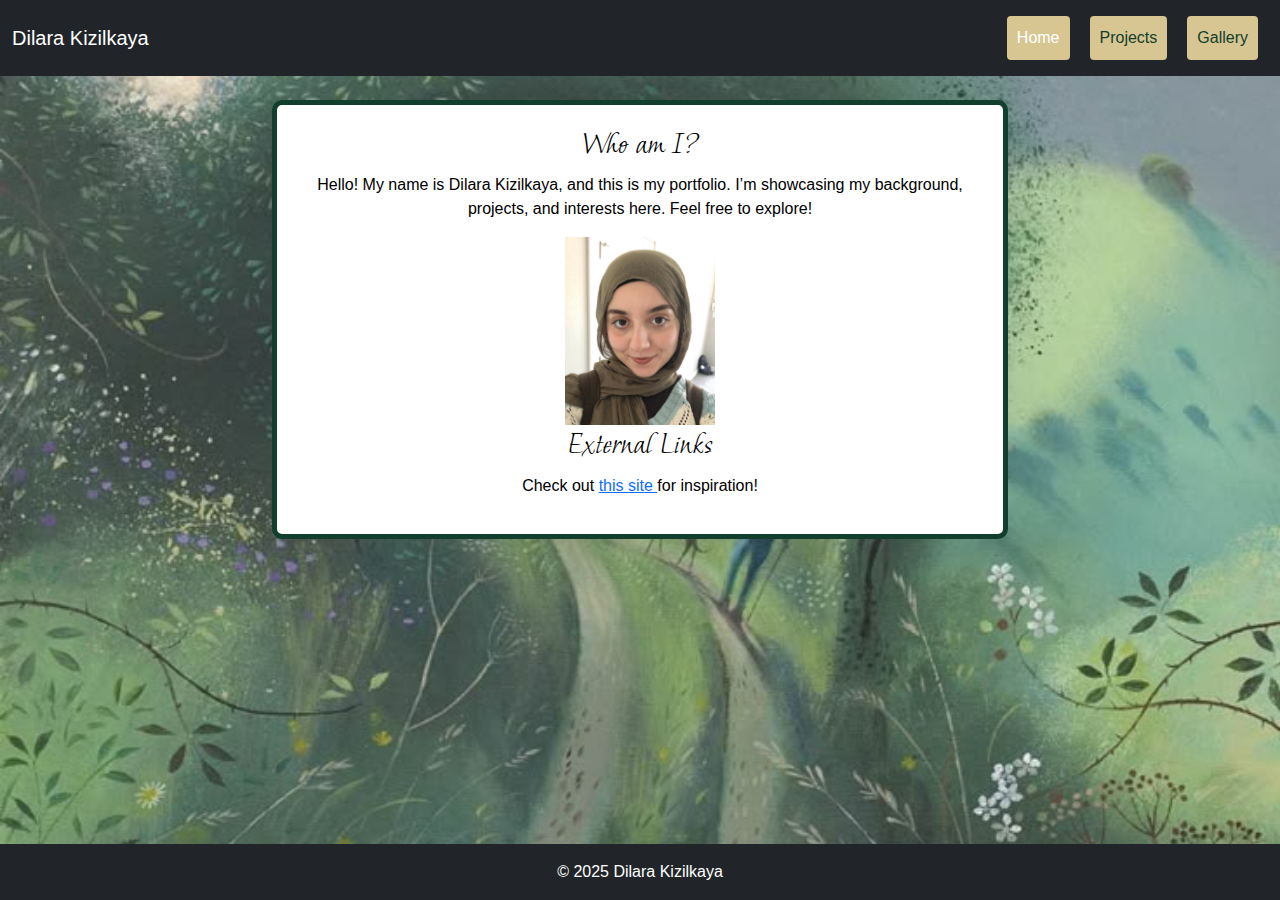
==== index.html @ dd4777cd "Add files via upload" ====
<!DOCTYPE html>
<html lang="en">
<head>
  <meta charset="UTF-8">
  <title>Dilara Kizilkaya - Portfolio</title>
  <link 
    href="https://fonts.googleapis.com/css2?family=Moon+Dance&display=swap" 
    rel="stylesheet"
  >
  <link 
    href="https://cdn.jsdelivr.net/npm/bootstrap@5.3.0/dist/css/bootstrap.min.css" 
    rel="stylesheet"
  >
  <link rel="stylesheet" href="style.css">
</head>
<body>
  <nav class="navbar navbar-expand-lg navbar-dark bg-dark">
    <div class="container-fluid">
      <a class="navbar-brand" href="index.html">Dilara Kizilkaya</a>
      <button 
        class="navbar-toggler" 
        type="button" 
        data-bs-toggle="collapse" 
        data-bs-target="#navbarNav" 
        aria-controls="navbarNav" 
        aria-expanded="false" 
        aria-label="Toggle navigation"
      >
        <span class="navbar-toggler-icon"></span>
      </button>
      <div class="collapse navbar-collapse" id="navbarNav">
        <ul class="navbar-nav ms-auto">
          <li class="nav-item">
            <a 
              class="nav-link active" 
              aria-current="page" 
              href="index.html"
            >
              Home
            </a>
          </li>
          <li class="nav-item">
            <a class="nav-link" href="projects.html">Projects</a>
          </li>
          <li class="nav-item">
            <a class="nav-link" href="gallery.html">Gallery</a>
          </li>
        </ul>
      </div>
    </div>
  </nav>

  <main class="container my-4">
    <div class="row justify-content-center">
      <div class="col-md-8">
        <div class="white-square">
          <h2>Who am I?</h2>
          <p>
            Hello! My name is Dilara Kizilkaya, and this is my portfolio.
            I’m showcasing my background, projects, and interests here.
            Feel free to explore!
          </p>
          <img 
            src="images/profile.jpg" 
            alt="Dilara Kizilkaya's profile photo" 
            width="150"
          >
          <h2>External Links</h2>
          <p>
            Check out 
            <a 
              href="https://github.com/vyperid" 
              target="_blank"
            >
              this site
            </a> 
            for inspiration!
          </p>
        </div>
      </div>
    </div>
  </main>

  <footer class="bg-dark text-center py-3">
    <p class="mb-0">&copy; 2025 Dilara Kizilkaya</p>
  </footer>

  <script 
    src="https://cdn.jsdelivr.net/npm/bootstrap@5.3.0/dist/js/bootstrap.bundle.min.js"
  ></script>
</body>
</html>
---- style.css ----
html, body {
    height: 100%;
    margin: 0;
    padding: 0;
    box-sizing: border-box;
  }
  
  body {
    display: flex;
    flex-direction: column;
    background: url("images/59885e4ac97eb5b4cb79d6a42ba6d767.jpg") no-repeat center center fixed;
    background-size: cover;
    font-family: Arial, sans-serif;
    color: rgb(207, 214, 211);
  }
  
  main {
    flex: 1 0 auto;
  }
  
  footer {
    flex-shrink: 0;
  }
  
  .navbar {
    padding-top: 1rem;   
    padding-bottom: 1rem; 
  }
  

  h1, h2 {
    font-family: 'Moon Dance', cursive;
  }
  h1 {
    font-size: 48px;
    margin-bottom: 10px;
  }
  h2 {
    margin-bottom: 10px;
  }
  
  .white-square {
    background-color: #ffffff;
    border: 5px solid #113e2d; 
    border-radius: 10px;       
    padding: 20px;
    margin-bottom: 20px;
    color: #000;               
    text-align: center;        
  }
  
  .navbar-nav .nav-link {
    background-color: #d8c692;
    color: #113e2d;
    margin: 0 10px;
    border-radius: 4px;
    transition: all 0.3s ease;
    border: 2px solid transparent;
    padding: 8px 16px;
  }
  .navbar-nav .nav-link:hover {
    background-color: #113e2d;
    color: #d8c692;
    border-color: #6a5b31;
  }
  
  footer p {
    margin: 0;
    color: #ffffff;
  }
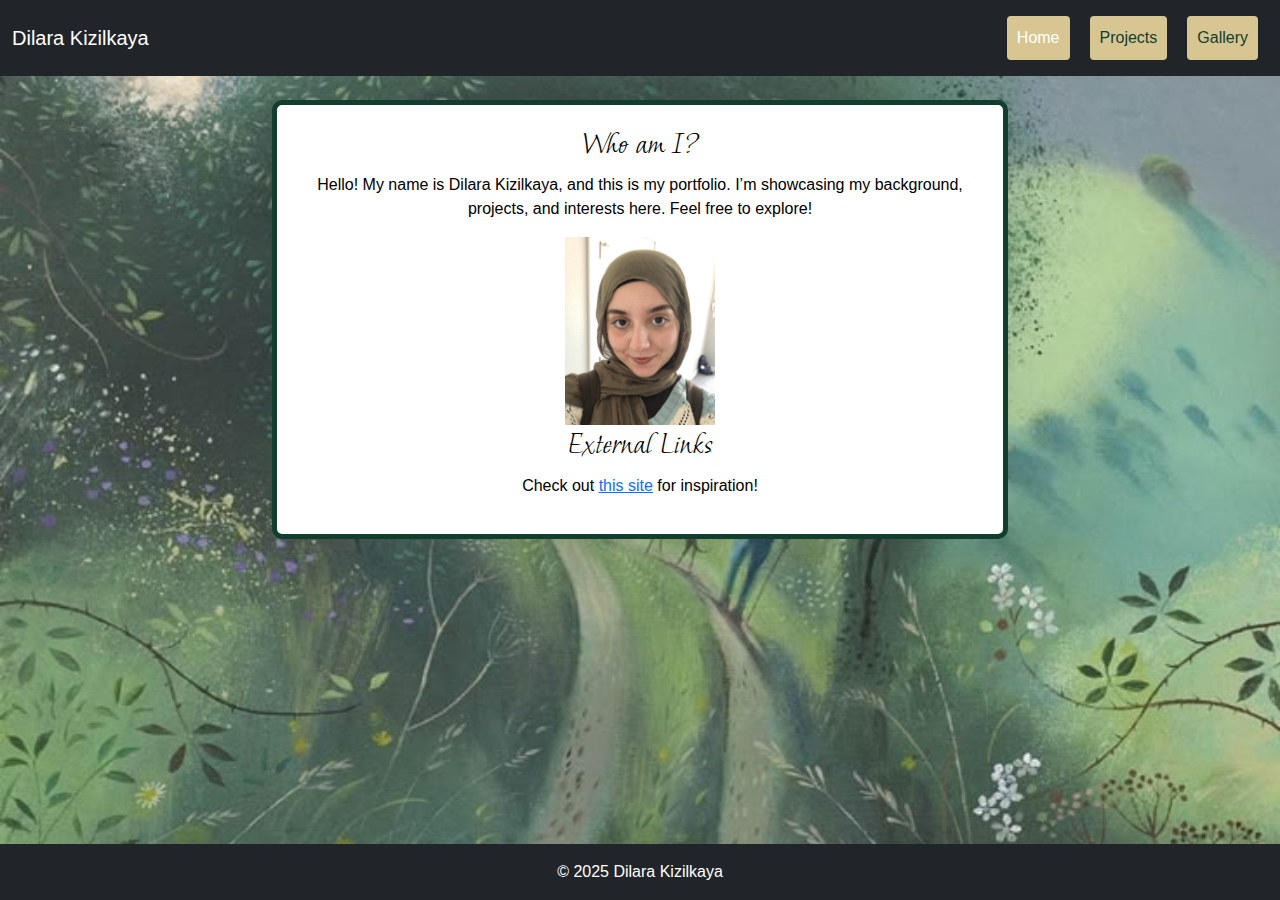
==== commit 23e27bb0: "Add files via upload" ====
--- a/index.html
+++ b/index.html
@@ -3,41 +3,23 @@
 <head>
   <meta charset="UTF-8">
   <title>Dilara Kizilkaya - Portfolio</title>
-  <link 
-    href="https://fonts.googleapis.com/css2?family=Moon+Dance&display=swap" 
-    rel="stylesheet"
-  >
-  <link 
-    href="https://cdn.jsdelivr.net/npm/bootstrap@5.3.0/dist/css/bootstrap.min.css" 
-    rel="stylesheet"
-  >
+  <link href="https://fonts.googleapis.com/css2?family=Moon+Dance&display=swap" rel="stylesheet">
+  <link href="https://cdn.jsdelivr.net/npm/bootstrap@5.3.0/dist/css/bootstrap.min.css" rel="stylesheet">
   <link rel="stylesheet" href="style.css">
 </head>
 <body>
   <nav class="navbar navbar-expand-lg navbar-dark bg-dark">
     <div class="container-fluid">
       <a class="navbar-brand" href="index.html">Dilara Kizilkaya</a>
-      <button 
-        class="navbar-toggler" 
-        type="button" 
-        data-bs-toggle="collapse" 
-        data-bs-target="#navbarNav" 
-        aria-controls="navbarNav" 
-        aria-expanded="false" 
-        aria-label="Toggle navigation"
-      >
+      <button class="navbar-toggler" type="button" data-bs-toggle="collapse" 
+              data-bs-target="#navbarNav" aria-controls="navbarNav" 
+              aria-expanded="false" aria-label="Toggle navigation">
         <span class="navbar-toggler-icon"></span>
       </button>
       <div class="collapse navbar-collapse" id="navbarNav">
         <ul class="navbar-nav ms-auto">
           <li class="nav-item">
-            <a 
-              class="nav-link active" 
-              aria-current="page" 
-              href="index.html"
-            >
-              Home
-            </a>
+            <a class="nav-link active" aria-current="page" href="index.html">Home</a>
           </li>
           <li class="nav-item">
             <a class="nav-link" href="projects.html">Projects</a>
@@ -50,30 +32,21 @@
     </div>
   </nav>
 
-  <main class="container my-4">
+  <main class="container my-4 flex-grow-1">
     <div class="row justify-content-center">
       <div class="col-md-8">
-        <div class="white-square">
+        <div class="white-square text-center">
           <h2>Who am I?</h2>
           <p>
             Hello! My name is Dilara Kizilkaya, and this is my portfolio.
             I’m showcasing my background, projects, and interests here.
             Feel free to explore!
           </p>
-          <img 
-            src="images/profile.jpg" 
-            alt="Dilara Kizilkaya's profile photo" 
-            width="150"
-          >
+          <img src="images/profile.jpg" alt="Dilara Kizilkaya's profile photo" width="150">
           <h2>External Links</h2>
           <p>
             Check out 
-            <a 
-              href="https://github.com/vyperid" 
-              target="_blank"
-            >
-              this site
-            </a> 
+            <a href="https://github.com/vyperid" target="_blank">this site</a> 
             for inspiration!
           </p>
         </div>
@@ -85,8 +58,6 @@
     <p class="mb-0">&copy; 2025 Dilara Kizilkaya</p>
   </footer>
 
-  <script 
-    src="https://cdn.jsdelivr.net/npm/bootstrap@5.3.0/dist/js/bootstrap.bundle.min.js"
-  ></script>
+  <script src="https://cdn.jsdelivr.net/npm/bootstrap@5.3.0/dist/js/bootstrap.bundle.min.js"></script>
 </body>
 </html>